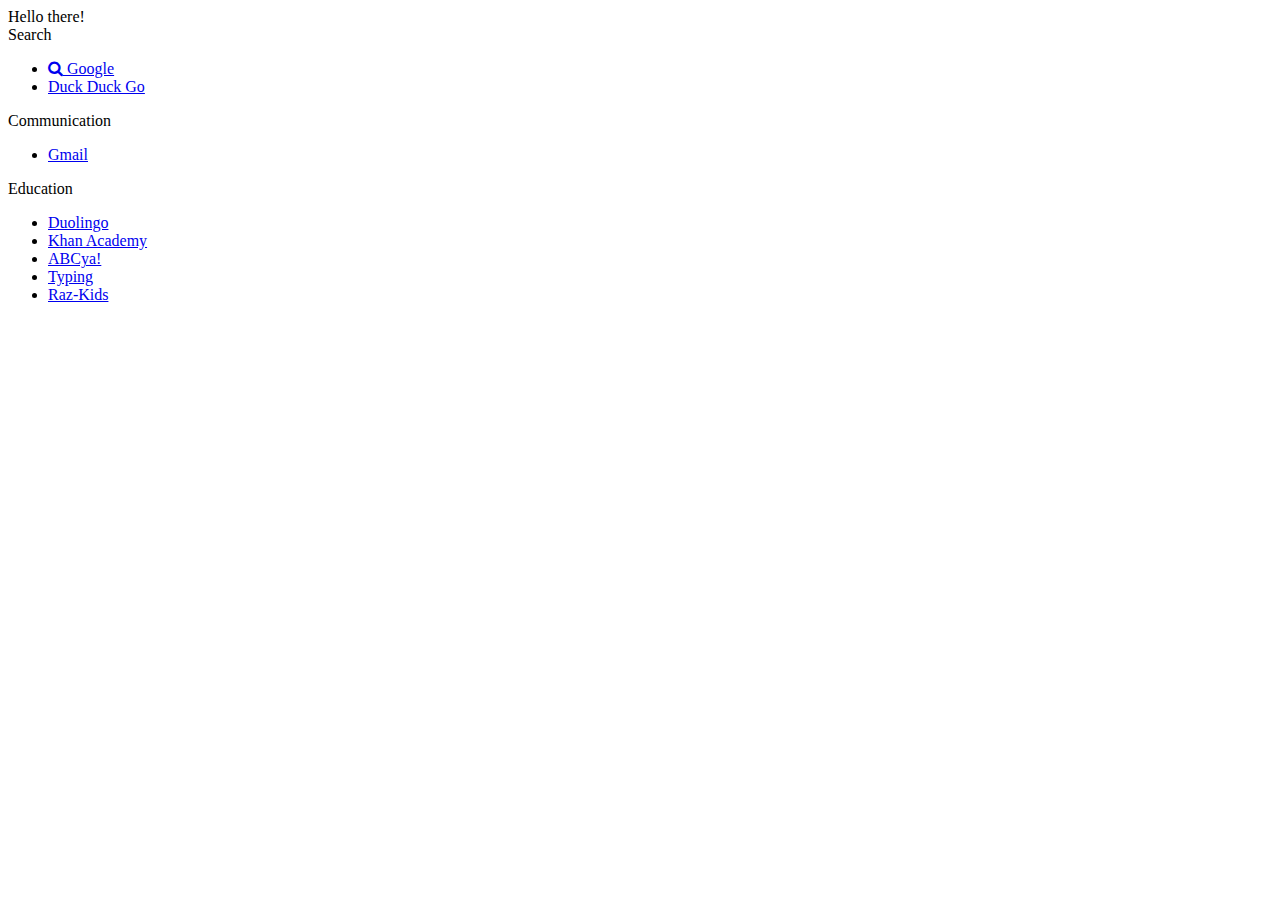
==== index.html @ 78a1429b "added font-awesome" ====
<!DOCTYPE html>
<html lang="en">
<head>
    <meta charset="UTF-8">
    <title>Hello!</title>
    <link href='https://fonts.googleapis.com/css?family=Lato:100|Source+Code+Pro:400,600' rel='stylesheet' type='text/css'>
    <link rel="stylesheet" href="https://maxcdn.bootstrapcdn.com/font-awesome/4.5.0/css/font-awesome.min.css">
    <link rel="stylesheet" href="reset.css">
    <link rel="stylesheet" href="style.css">
</head>
<body>
    <div id="wellcome">Hello there!</div>
    <div id="date"></div>
    <div class="links-container">
        <div class="link">
            <div class="left">Search</div>
            <div class="right">
                <ul>
                    <li><a href="https://www.google.com/"><i class="fa fa-search"></i> Google</a></li>
                    <li><a href="https://duckduckgo.com/">Duck Duck Go</a></li>
                </ul>
            </div>
        </div>

        <div class="link">
            <div class="left">Communication</div>
            <div class="right">
                <ul>
                    <li><a href="https://mail.google.com/">Gmail</a></li>
                </ul>
            </div>
        </div>

        <div class="link">
            <div class="left">Education</div>
            <div class="right">
                <ul>
                    <li><a href="https://www.duolingo.com/">Duolingo</a></li>
                    <li><a href="https://www.khanacademy.org/
">Khan Academy</a></li>
                    <li><a href="http://www.abcya.com/">ABCya!</a></li>
                    <li><a href="https://www.typing.com/">Typing</a></li>
                    <li><a href="https://www.raz-kids.com/">Raz-Kids</a></li>
                </ul>
            </div>
        </div>
    </div>
</body>
    <script src="script.js"></script>
</html>
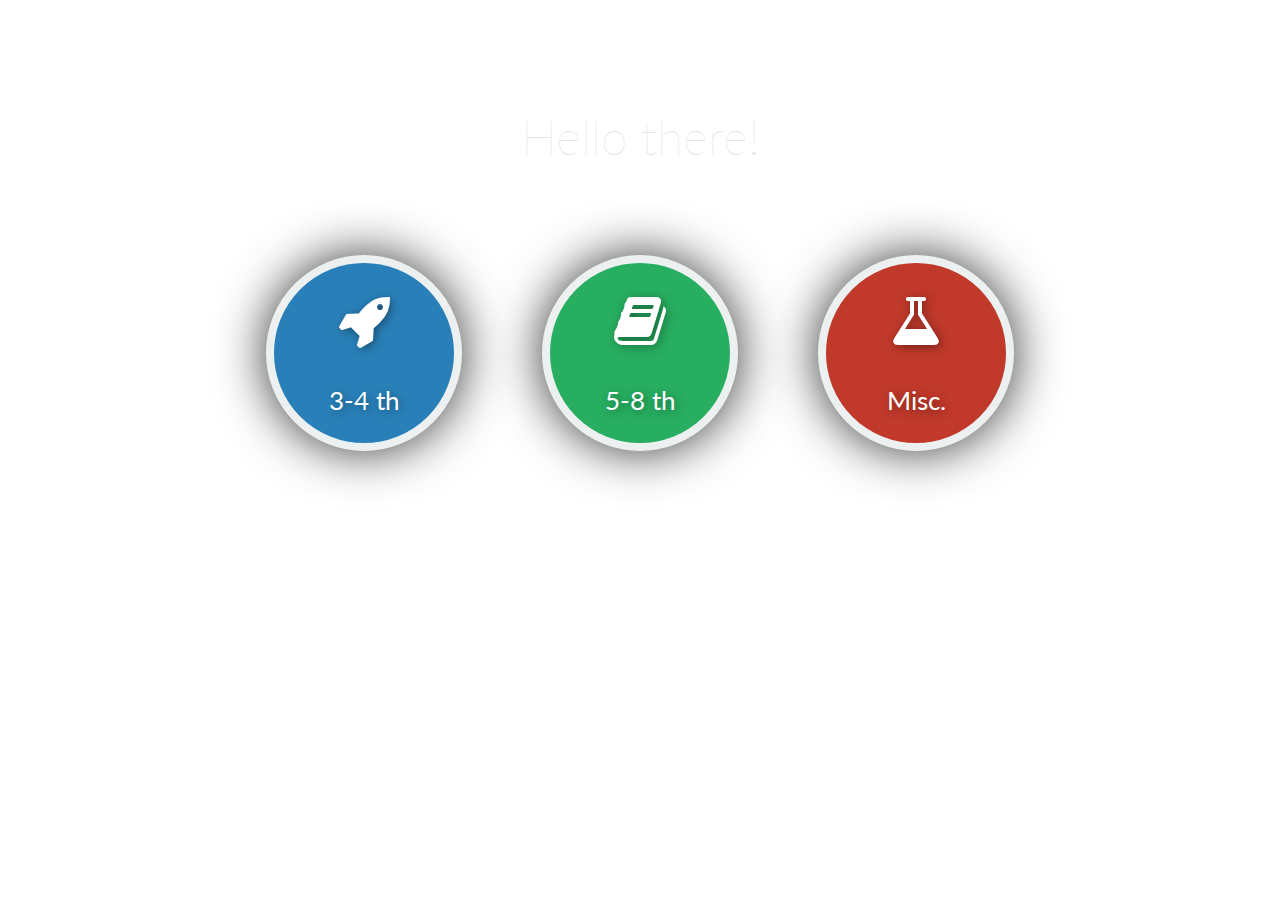
==== commit 08ef68c8: "Merge branch 'clean-up-links'" ====
--- a/index.html
+++ b/index.html
@@ -1,50 +1,27 @@
 <!DOCTYPE html>
 <html lang="en">
+
 <head>
     <meta charset="UTF-8">
     <title>Hello!</title>
-    <link href='https://fonts.googleapis.com/css?family=Lato:100|Source+Code+Pro:400,600' rel='stylesheet' type='text/css'>
+    <link href='https://fonts.googleapis.com/css?family=Lato:100,300,400|Source+Code+Pro:400,600' rel='stylesheet' type='text/css'>
     <link rel="stylesheet" href="https://maxcdn.bootstrapcdn.com/font-awesome/4.5.0/css/font-awesome.min.css">
     <link rel="stylesheet" href="reset.css">
     <link rel="stylesheet" href="style.css">
 </head>
+
 <body>
-    <div id="wellcome">Hello there!</div>
+   <div id="wellcome">Hello there!</div>
     <div id="date"></div>
-    <div class="links-container">
-        <div class="link">
-            <div class="left">Search</div>
-            <div class="right">
-                <ul>
-                    <li><a href="https://www.google.com/"><i class="fa fa-search"></i> Google</a></li>
-                    <li><a href="https://duckduckgo.com/">Duck Duck Go</a></li>
-                </ul>
-            </div>
-        </div>
-
-        <div class="link">
-            <div class="left">Communication</div>
-            <div class="right">
-                <ul>
-                    <li><a href="https://mail.google.com/">Gmail</a></li>
-                </ul>
-            </div>
-        </div>
-
-        <div class="link">
-            <div class="left">Education</div>
-            <div class="right">
-                <ul>
-                    <li><a href="https://www.duolingo.com/">Duolingo</a></li>
-                    <li><a href="https://www.khanacademy.org/
-">Khan Academy</a></li>
-                    <li><a href="http://www.abcya.com/">ABCya!</a></li>
-                    <li><a href="https://www.typing.com/">Typing</a></li>
-                    <li><a href="https://www.raz-kids.com/">Raz-Kids</a></li>
-                </ul>
-            </div>
+    <div class="v-center">
+        <div class="btns">
+            <div class="spacer"></div>
+            <a href="links-34.html"><div class="btn-34"><i class="fa fa-rocket"></i><p>3-4 th</p></div></a>
+            <a href="links-58.html"><div class="btn-58"><i class="fa fa-book"></i><p>5-8 th</p></div></a>
+            <a href="#"><div class="btn-misc"><i class="fa fa-flask"></i><p>Misc.</p></div></a>
+            <div class="spacer"></div>
         </div>
     </div>
-</body>
     <script src="script.js"></script>
-</html>
+
+</html>--- a/style.css
+++ b/style.css
@@ -0,0 +1,155 @@
+html {
+    width: 100%;
+    height: 100%;
+}
+
+body {
+    background-image: url("beryl.jpg");
+/*    background-image: url("deeply.jpg"); */
+/*    background: #2c3e50; */
+    background-size: cover;
+/*    height: 100%;*/
+
+}
+
+a {
+    color: inherit;
+    text-decoration: none;
+    transition: all 0.25s ease;
+}
+
+a:hover {
+    color: #3e64c9;
+}
+
+.v-center {
+    display: flex;
+    flex-direction: column;
+    height: 100%;
+}
+
+.btns {
+    display: flex;
+}
+
+.spacer {
+    flex: 1 1 auto;
+}
+
+
+.btn-34, .btn-58, .btn-misc {
+    color: white;
+    height: 180px;
+    width: 180px;
+    border-radius: 50%;
+    border: 8px solid #ecf0f1;
+    text-align: center;
+    margin: 80px 40px;
+/*    padding: 80px;*/
+    box-shadow: 0 0 50px #333;
+    transition: all 0.5s ease;
+    text-shadow: 2px 2px 10px rgba(0, 0, 0, 0.4);
+}
+
+.btn-34 {
+    background: #2980b9;
+}
+
+.btn-34:hover {
+    background: #3498db;
+}
+
+.btn-58 {
+    background: #27ae60;
+}
+
+.btn-58:hover {
+    background: #2ecc71;
+}
+
+.btn-misc {
+    background: #c0392b;
+}
+
+.btn-misc:hover {
+    background: #e74c3c;
+}
+
+.btn-34:hover, .btn-58:hover, .btn-misc:hover {
+    box-shadow: 0 0 50px #FFF;
+}
+
+.btn-34 p, .btn-58 p, .btn-misc p {
+    padding-top: 10px;
+    font-family: 'Lato', sans-serif;
+    font-weight: 400;
+    font-size: 1.6em;
+}
+
+.btn-34 i, .btn-58 i, .btn-misc i {
+    font-size: 3.5em;
+    padding-top: 30px;
+}
+
+#wellcome {
+    text-align: center;
+    font-size: 3em;
+    font-family: 'Lato', sans-serif;
+    font-weight: 100;
+    padding: 100px 0 0 0 ;
+    color: #e5e5e5;
+}
+
+#date {
+    text-align: center;
+    font-size: 1em;
+    font-family: 'Lato', sans-serif;
+    font-weight: 100;
+    padding: 10px 0 0 0 ;
+    color: #e5e5e5;
+}
+
+.links-container{
+    background-color: rgba(11, 10, 10, 0.66);
+    padding: 20px;
+    margin: 40px 120px;
+    border-radius: 10px;
+    font-family: 'Source Code Pro';
+    color: #fff;
+}
+
+.link {
+    display: flex;
+    padding: 20px;
+}
+
+.left {
+    display: flex;
+    background: rgba(255, 255, 255, 0.08);
+    flex: 0 0 180px;
+    height: 50px;
+    align-items: center;
+    justify-content: center;
+    border-radius: 10px 0 0 10px;
+}
+
+.left {
+    font-size: 1em;
+    font-weight: 600;
+}
+
+.right {
+    background: rgba(255, 255, 255, 0.31);
+    flex: 1 1 auto;
+    height: 50px;
+    display: flex;
+    align-items: center;
+    border-radius: 0 10px 10px 0;
+
+}
+
+.right ul li {
+    display: inline;
+    padding: 0 10px;
+    margin-left: 10px
+}
